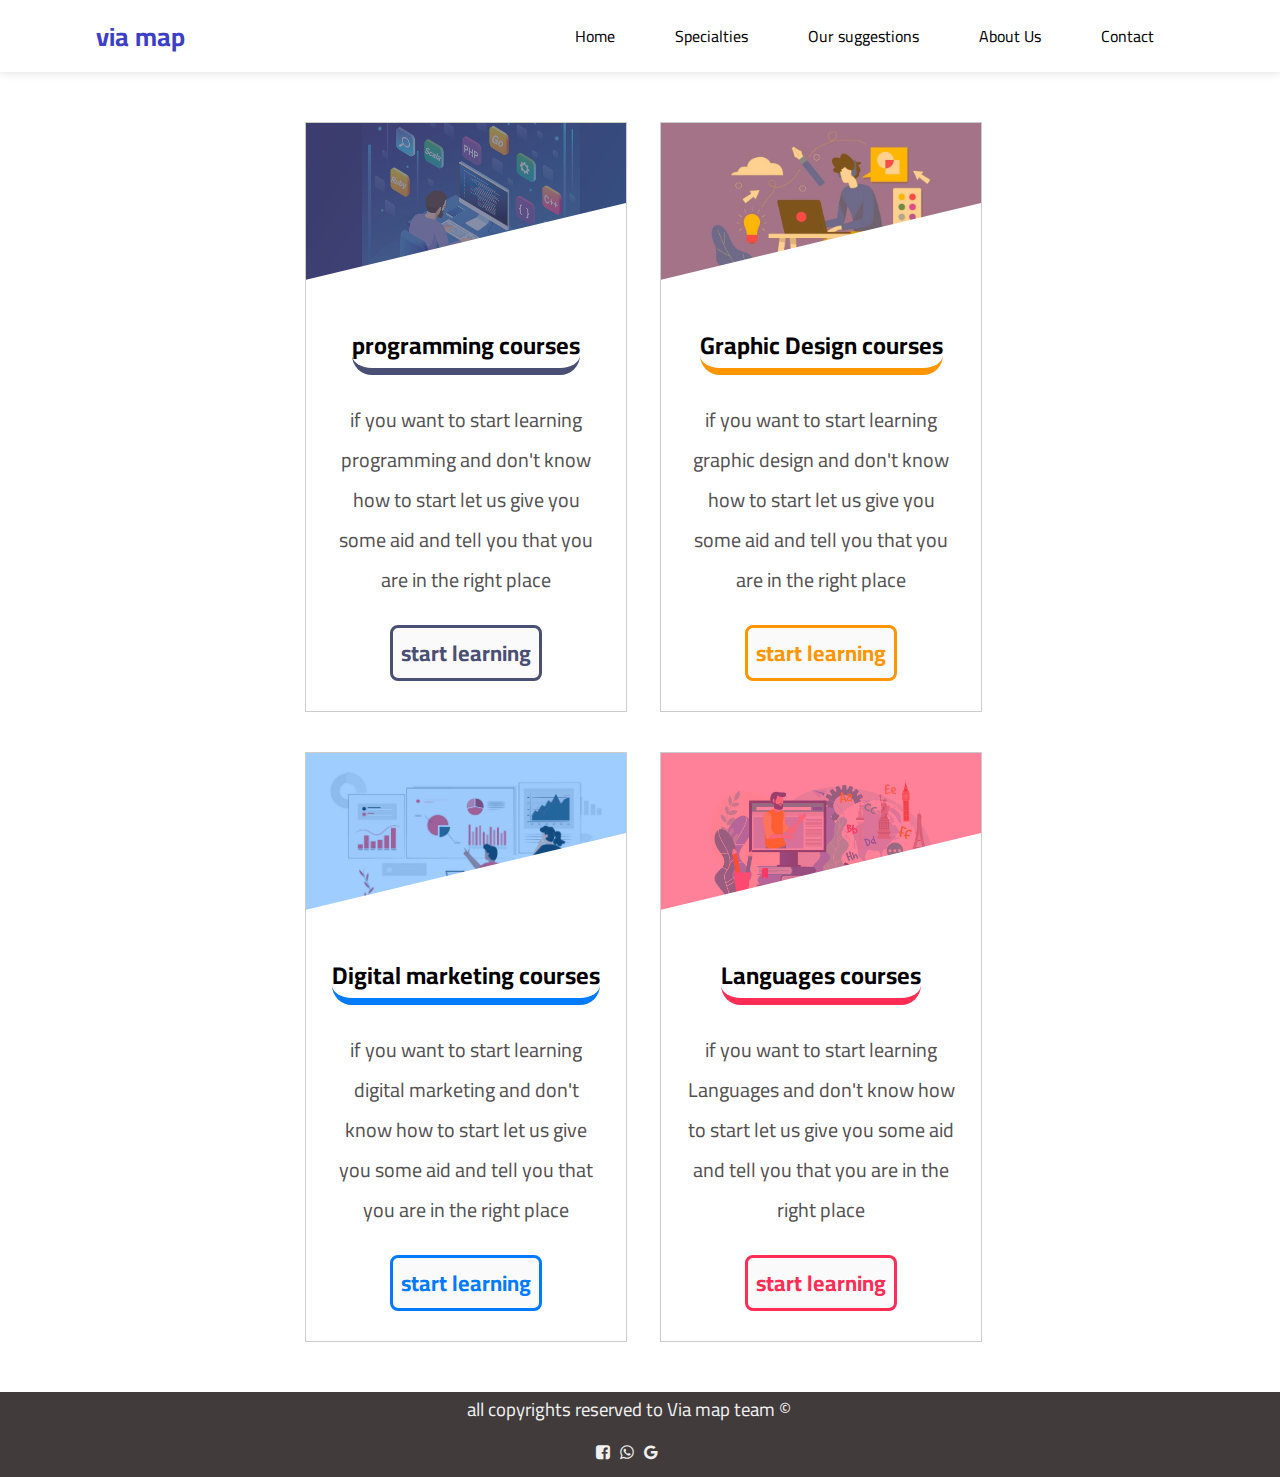
==== pages/index.html @ 40dfad51 "uploading most site pages" ====
<!DOCTYPE html>
<html lang="en">
<head>
    <meta charset="UTF-8">
    <meta http-equiv="X-UA-Compatible" content="IE=edge">
    <meta name="viewport" content="width=device-width, initial-scale=1.0">
    <title> Via Map</title>
    <link rel="stylesheet" href="../assets/css/main.css">
    <link rel="preconnect" href="https://fonts.googleapis.com">
<link rel="preconnect" href="https://fonts.gstatic.com" crossorigin>
<link href="https://fonts.googleapis.com/css2?family=Cairo:wght@200;300;400;500;600;700;800;900&display=swap" rel="stylesheet">
<link rel="stylesheet" href="https://cdnjs.cloudflare.com/ajax/libs/font-awesome/4.7.0/css/font-awesome.min.css">
</head>
<body>
        <!-- header -->
    <header>
        <div class="container">
            <a href="#" class="logo"> via map </a>
            <ul class="main-nav" >
                <li><a href="index.html">Home</a></li>
                <li  class="in-nav1"><a href="#">Specialties</a>
                    <ul>
                        <li><a href="programming.html" target="-blank"> programming</a></li>
                        <li><a href="Graphic.html">graphic design</a></li>
                        <li><a href="marketing .html">digital marketing</a></li>
                        <li><a href="Language.html">languages</a></li>
                    </ul>
                </li>
                <li><a href="#" class="in-nav2">Our suggestions</a></li>
                <li><a href="#">About Us</a></li>
                <li><a href="#">Contact</a></li>
            </ul>
            <ul href="#" class="drop-down">
                <li><a href="#"> <span style='font-size:50px; color: rgba(60, 60, 243, 0.719);'>&#9776;</span>  </a></li> 
                <ul>
                    <li><a href="index.html">Home</a></li>
                    <li><a href="#">Specialties</a></li>
                    <li><a href="#">suggestions</a></li>
                    <li><a href="#">About Us</a></li>
                    <li><a href="#">Contact</a></li>
                </ul>
            </ul>
        </div>
    </header>
        <!-- header -->
        <!-- courses -->
    <section class="courses">
        <div class="courses-container">
            <article class="box programming">
                <div class="img-holder">
                    <img src="../assets/pictuers/programming.jpg" alt="programming courses">
                </div>
                <h2>programming courses</h2>
                <p>if you want to start learning programming and don't know how to start let us give you some aid and tell you that you are in the right place </p>
                <a href="programming.html" target="-blank"> start learning</a>
            </article>

            <article class="box Graphic">
                <div class="img-holder">
                    <img src="../assets/pictuers/Graphic Design.jpg" alt="programming courses">
                </div>
                <h2>Graphic Design courses</h2>
                <p>if you want to start learning graphic design and don't know how to start let us give you some aid and tell you that you are in the right place </p>
                <a href="Graphic.html"> start learning</a>
            </article>
            <article class="box Marketing">
                <div class="img-holder">
                    <img src="../assets/pictuers/Digital Marketing.jpg" alt="programming courses">
                </div>
                <h2>Digital marketing courses</h2>
                <p>if you want to start learning digital marketing and don't know how to start let us give you some aid and tell you that you are in the right place </p>
                <a href="marketing .html"> start learning</a>
            </article>
            <article class="box Language">
                <div class="img-holder">
                    <img src="../assets/pictuers/Language.jpg" alt="Language courses">
                </div>
                <h2>Languages courses</h2>
                <p>if you want to start learning Languages and don't know how to start let us give you some aid and tell you that you are in the right place </p>
                <a href="Language.html"> start learning</a>
            </article>
        </div>
        </div>
    </section>
    <footer>
        <div class="container">
            <h3> all copyrights reserved to Via map team © </h3>
            <p>
                <a href="#"><i class="fa fa-facebook-square	"></i></a>
                <a href="#"><i class="fa fa-whatsapp"></i></a>
                <a href="#"><i class="fa fa-google"></i></a>
            </p>
        </div>
    </footer>
</body>
</html>
---- assets/css/main.css ----
*{
    margin: 0;
    padding: 0;
    list-style: none;
    text-decoration: none;
    outline: none;
    font-family: "cairo",sans-serif;
    box-sizing: border-box;
}
        /* header */
header{
    color: white;
    box-shadow: 0 0 10px #ddd;
    position: relative;
    z-index: 20;
}
header .container{
    display: flex;
    justify-content: space-between;
    align-items: center;
    position: relative;
    flex-wrap: wrap;
    width: 85%;
    margin-inline: auto;

}
header .logo{
    font-size:26px ;
    font-weight:bold ;
    height: 72px;
    color: rgb(61, 63, 199);
    display: flex;
    align-items: center;
    justify-content: center;
}
header .main-nav{
    display: flex;
    position: relative;
}
.in-nav1 ul{
    position: absolute;
    top: 64px;
    background-color: white;
    border-bottom: 4px solid rgb(58, 61, 221) ;
    border-top: 2px solid #ddd;
    display: none;
    margin-block: 10px;
    left: 97px;
}
.in-nav1 ul a{
    display: flex;
    padding-inline: 15px;
    padding-block: 20px;
    color: rgb(0, 0, 0);
}
.in-nav1 ul a:hover{
    background-color: #fafafa;
    color: rgb(61, 63, 199);
    transition: 0.5s;
}
.in-nav1:hover>ul{
    display: block;
    z-index: 10;
}
header .main-nav > li > a{
    color: rgb(0, 0, 0);
    display: flex;
    align-items: center;
    justify-content: center;
    height: 72px;
    padding: 0 30px;
    transition: 0.3s;
}

header .drop-down{
    font-size:20px ;
    font-weight:bold ;
    height: 72px;
    color: rgb(155, 127, 255);
    display: flex;
    align-items: center;
    justify-content: center;
    display: none;
    position: relative;
    margin-block: 20px;
}
header .main-nav > li > a:hover{
    background-color: #fafafa;
    border-top:4px solid rgb(58, 61, 221) ;
    color: rgb(61, 63, 199);
    transition: 0.3s;
}
header .drop-down ul{
    position: absolute;
    top: 90px;
    background-color: white;
    border-bottom: 4px solid rgb(58, 61, 221) ;
    display: none;
}
header .drop-down:hover> ul{
    top: 73px;
    transition: 0.8s;
    display: block;
    border-top: 2px solid #ddd;
    padding: 10px;
    z-index: 10;
}
header .drop-down ul li a{
    display: flex;
    color: rgb(0,0,0);
    padding-block: 10px;
}
header .drop-down ul li :hover{
    background-color: #fafafa;
    color: rgb(61, 63, 199);
    transition: 0.5s;
}
@media(max-width: 900px){
    header .drop-down{
        display: flex;

    }
    header .main-nav{
        display: none;
    }
}
    /* header */
    /* courses */
    
.courses{
    padding-top: 50px;
    padding-bottom: 50px;
    background-color: white;
    position: relative;
    margin-inline: auto ;
}
.courses-container{
    display: grid;
    grid-template-columns: repeat(auto-fill,minmax(300px, 1fr));
    gap: 40px;
    max-width: 670px;
    margin-inline: auto;
}
.courses .courses-container .box{
    text-align: center;
    border: 1px solid #ccc;
    margin-inline: auto;
    width: 322px;
}
.courses .courses-container .box .img-holder{
    position: relative;
    overflow: hidden;
    margin-inline: auto;
    height: 200px;
}
.courses .courses-container .box .img-holder::before{
    content: '';
    position: absolute;
    top: 0;
    left: 0;
    width: 100%;
    height: 100%;
}
.courses .courses-container .box .img-holder::after{
    content: '';
    position: absolute;
    bottom: 0;
    right: 0;
    border-style: solid;
    border-width: 0 0 120px 500px;
    border-color:transparent transparent #ffff transparent  ;
}
.courses .courses-container .box:hover .img-holder::after{
    border-width: 120px 500px 120px 0;
    transition: 0.5s;
}
.courses .courses-container .box h2{
    border-bottom: 7px solid red;
    border-radius: 20px ;
    width: fit-content;
    margin: auto;
}

.courses .courses-container .box p{
    line-height: 2;
    font-size: 20px;
    margin: 0 0;
    padding: 25px;
    color: rgb(83, 80, 80);
}
.courses .courses-container .box a{
    border: 3px solid red;
    display: block;
    width: fit-content;
    font-size: 22px;
    font-weight: bold;
    margin: 0 auto 30px;
    padding: 4px 8px;
    border-radius: 8px;
}
.courses .courses-container .box .img-holder img{
    max-width: 100%;
    height: 100%;
}

.courses .courses-container .programming a{
    border-color:  #4a4f74;
    color: #4a4f74;
    background:linear-gradient(to right,#4a4f74 50%,#fafafa 50% );
    background-size: 200% 100%;
    background-position: right bottom;
    transition: .5s;
}
.courses .courses-container .programming a:hover{
    background-position: left bottom;
    color: #fafafa;
}
.courses .courses-container .programming .img-holder::before{
    background-color: #4a4f7499;
}
.courses .courses-container .programming h2{
    border-bottom: 7px solid #4a4f74;
}

.courses .courses-container .Graphic a{
    border-color:  #ff9500;
    color: #ff9500;
    background:linear-gradient(to right,#ff9500 50%,#fafafa 50% );
    background-size: 200% 100%;
    background-position: right bottom;
    transition: .5s;
}
.courses .courses-container .Graphic a:hover{
    background-position: left bottom;
    color: #fafafa;
}
.courses .courses-container .Graphic .img-holder::before{
    background-color: #ff95006e;
}
.courses .courses-container .Graphic h2{
    border-bottom: 7px solid #ff9500;
}

.courses .courses-container .Marketing a{
    border-color:  #007aff;
    color: #007aff;
    background:linear-gradient(to right,#007aff 50%,#fafafa 50% );
    background-size: 200% 100%;
    background-position: right bottom;
    transition: .5s;
}
.courses .courses-container .Marketing a:hover{
    background-position: left bottom;
    color: #fafafa;
}
.courses .courses-container .Marketing .img-holder::before{
    background-color: #007bff60;
}
.courses .courses-container .Marketing h2{
    border-bottom: 7px solid #007aff;
}

@media(max-width:733px){
.courses-container{
    width: 300px;
    }
}

.courses .courses-container .Language a{
    border-color:  #ff2d55;
    color: #ff2d55;
    background:linear-gradient(to right,#ff2d55 50%,#fafafa 50% );
    background-size: 200% 100%;
    background-position: right bottom;
    transition: .5s;
}
.courses .courses-container .Language a:hover{
    background-position: left bottom;
    color: #fafafa;
}
.courses .courses-container .Language .img-holder::before{
    background-color: #ff2d5599;
}
.courses .courses-container .Language h2{
    border-bottom: 7px solid #ff2d55;
}

    /* footer */
footer{
    background-color: rgb(65, 59, 59);
}
footer .container{
    display: block;
    width: 347px;
    margin-inline: auto;
}
footer .container h3{
    color: #f0f0f0;
    font-weight: 400;
}
footer .container p{
    margin-inline: auto;
    width: 114px;
    padding-inline: 10px;
    color: #f0f0f0;
    font-weight: 300;
    padding: 10px;
}
footer .container a{
    color: #f0f0f0;
    padding: 3px;
}
footer .container a:hover{
    color: #c23131;
}
    /* footer */
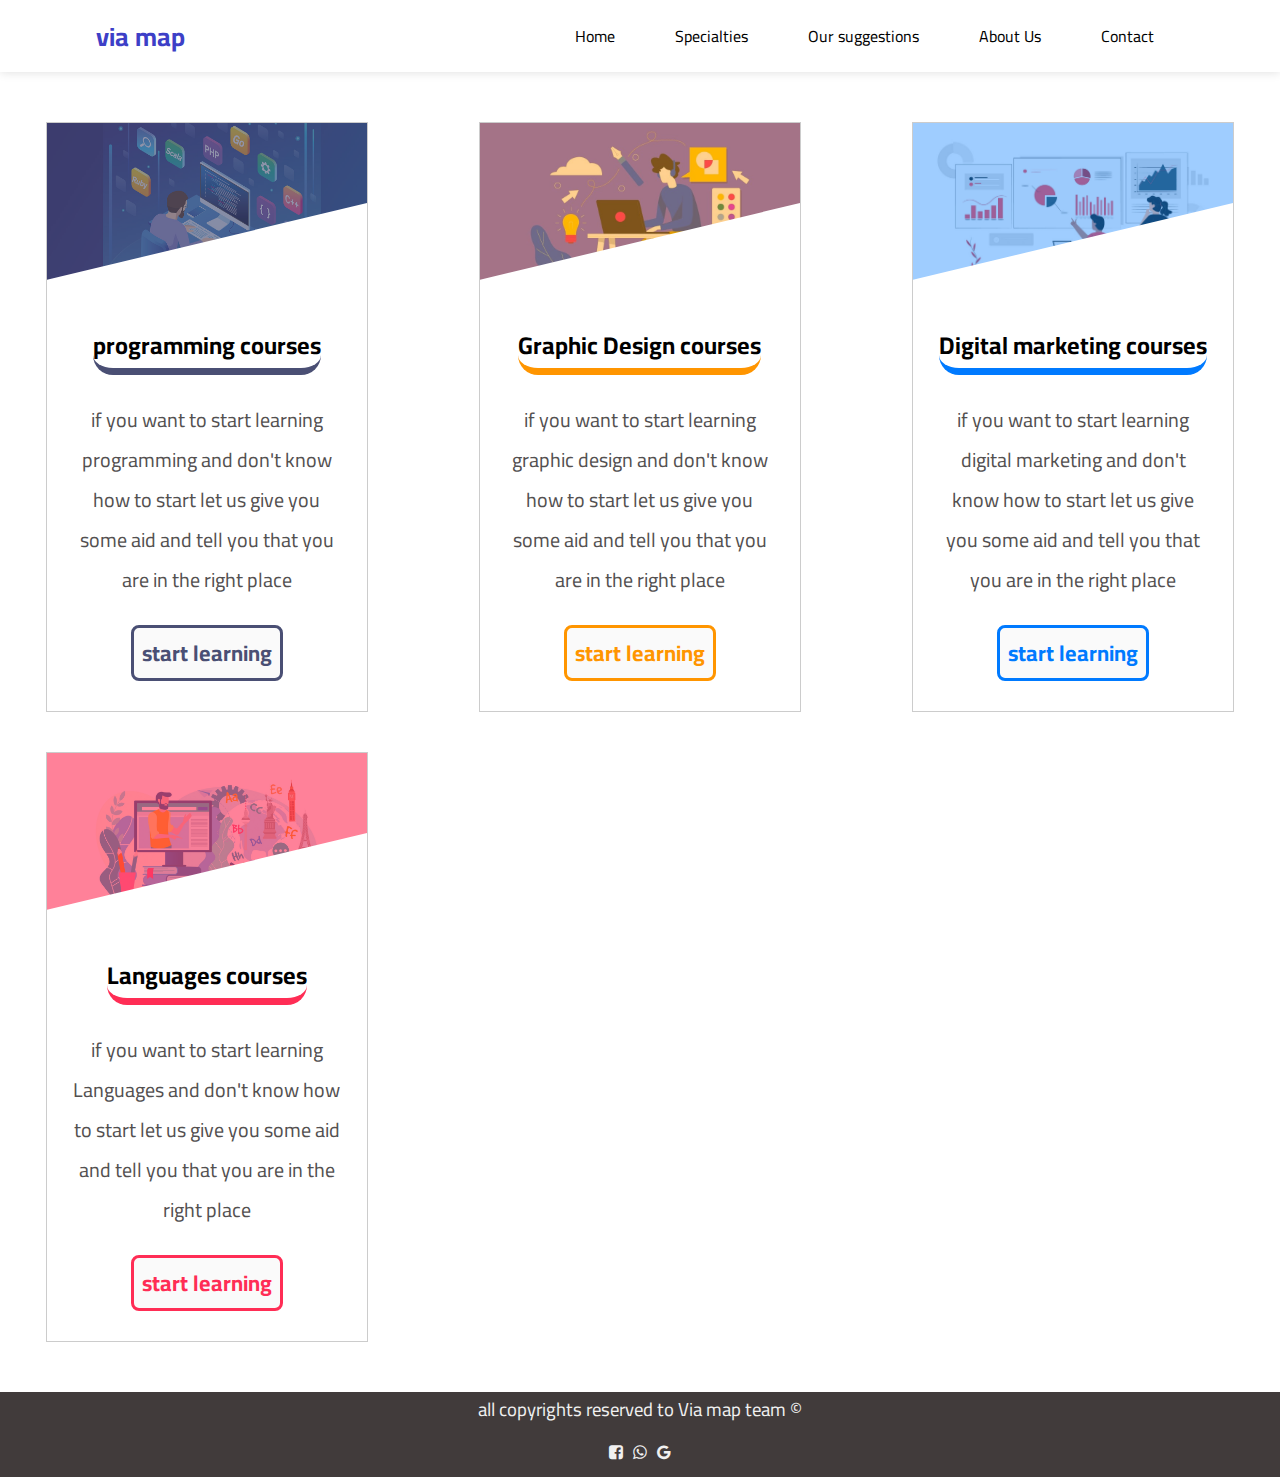
==== commit a544bf00: "sitting some more pages & edithig some styles" ====
--- a/pages/index.html
+++ b/pages/index.html
@@ -15,7 +15,7 @@
         <!-- header -->
     <header>
         <div class="container">
-            <a href="#" class="logo"> via map </a>
+            <a href="index.html" class="logo"> via map </a>
             <ul class="main-nav" >
                 <li><a href="index.html">Home</a></li>
                 <li  class="in-nav1"><a href="#">Specialties</a>
--- a/assets/css/main.css
+++ b/assets/css/main.css
@@ -136,10 +136,10 @@
 }
 .courses-container{
     display: grid;
-    grid-template-columns: repeat(auto-fill,minmax(300px, 1fr));
+    grid-template-columns: repeat(auto-fill,minmax(300px, 2fr));
     gap: 40px;
-    max-width: 670px;
-    margin-inline: auto;
+    margin-inline: 10px;
+
 }
 .courses .courses-container .box{
     text-align: center;
@@ -260,12 +260,6 @@
     border-bottom: 7px solid #007aff;
 }
 
-@media(max-width:733px){
-.courses-container{
-    width: 300px;
-    }
-}
-
 .courses .courses-container .Language a{
     border-color:  #ff2d55;
     color: #ff2d55;
@@ -289,20 +283,14 @@
 footer{
     background-color: rgb(65, 59, 59);
 }
-footer .container{
-    display: block;
-    width: 347px;
-    margin-inline: auto;
-}
+
 footer .container h3{
     color: #f0f0f0;
+    text-align: center;
     font-weight: 400;
 }
 footer .container p{
-    margin-inline: auto;
-    width: 114px;
-    padding-inline: 10px;
-    color: #f0f0f0;
+    text-align: center;
     font-weight: 300;
     padding: 10px;
 }
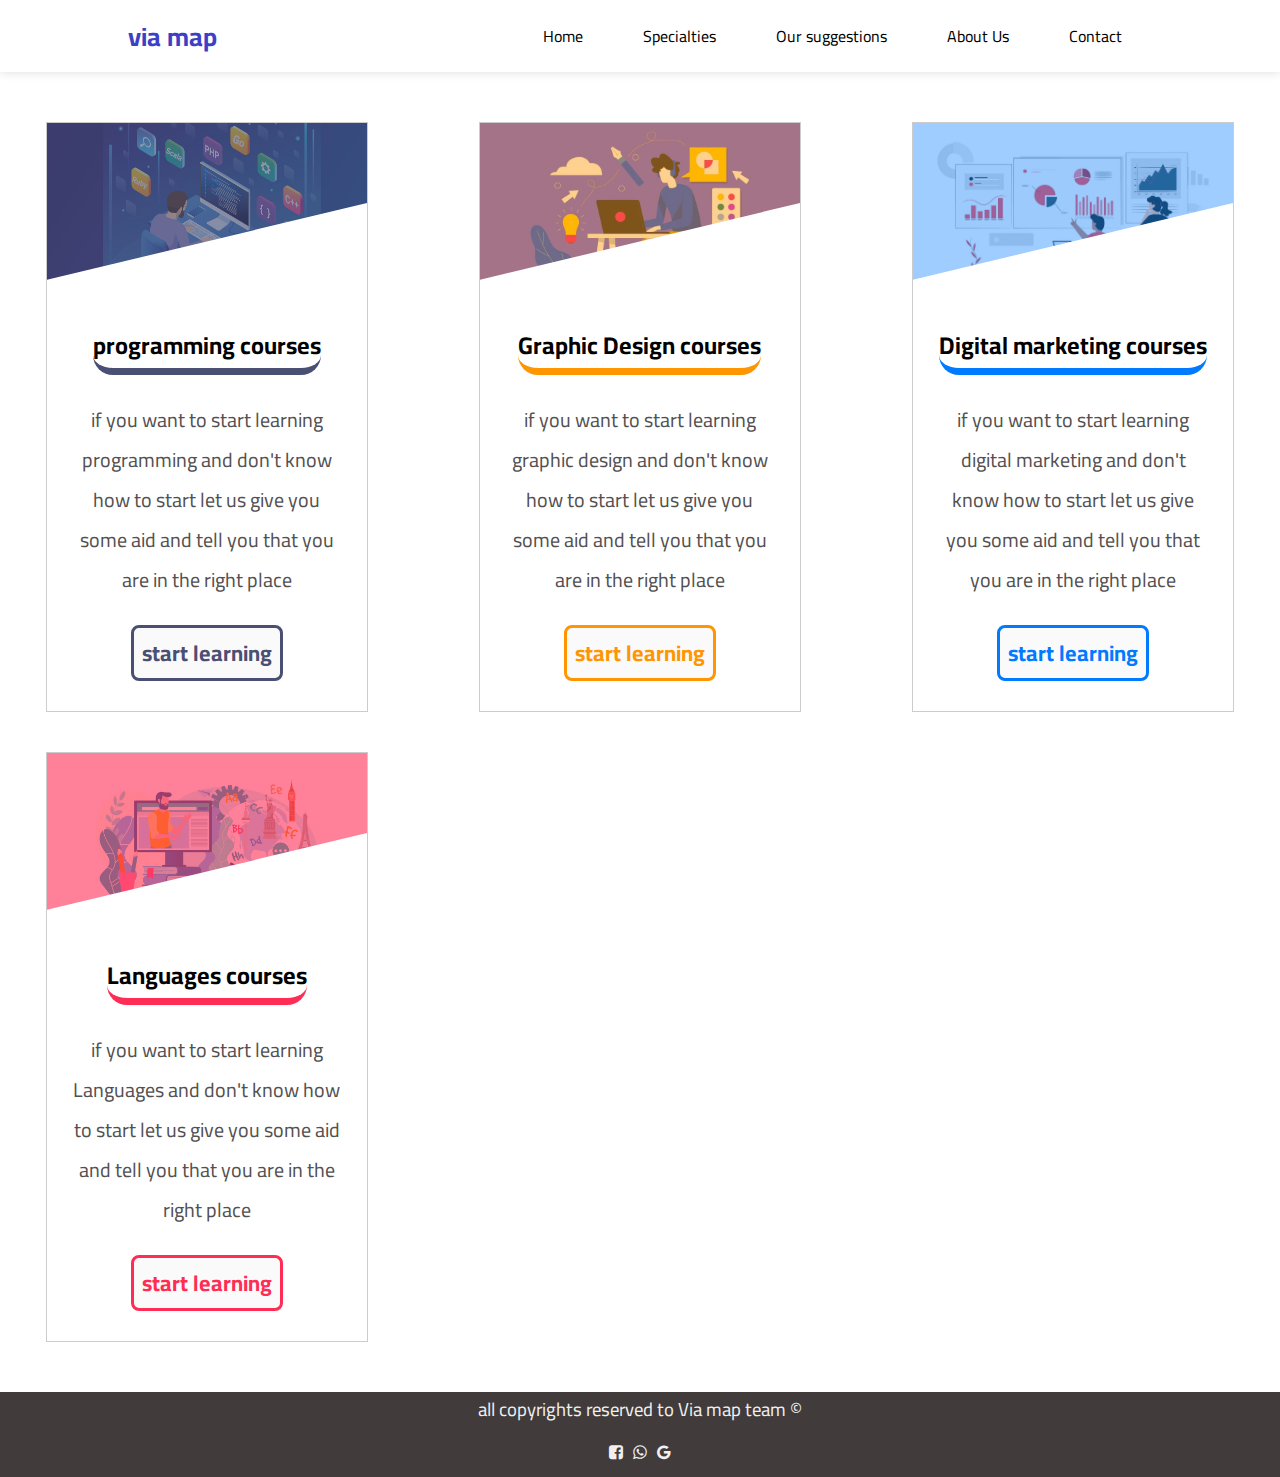
==== commit 539551db: "adding animtaited back ground & editing som css codes" ====
--- a/pages/index.html
+++ b/pages/index.html
@@ -34,7 +34,7 @@
                 <li><a href="#"> <span style='font-size:50px; color: rgba(60, 60, 243, 0.719);'>&#9776;</span>  </a></li> 
                 <ul>
                     <li><a href="index.html">Home</a></li>
-                    <li><a href="#">Specialties</a></li>
+                    <li><a href="index.html">Specialties</a></li>
                     <li><a href="#">suggestions</a></li>
                     <li><a href="#">About Us</a></li>
                     <li><a href="#">Contact</a></li>
--- a/assets/css/main.css
+++ b/assets/css/main.css
@@ -20,7 +20,7 @@
     align-items: center;
     position: relative;
     flex-wrap: wrap;
-    width: 85%;
+    width: 80%;
     margin-inline: auto;
 
 }
@@ -94,13 +94,14 @@
     position: absolute;
     top: 90px;
     background-color: white;
-    border-bottom: 4px solid rgb(58, 61, 221) ;
-    display: none;
+    border-bottom: 4px solid rgb(58, 61, 221);
+    max-height: 0;
+    overflow: hidden;
 }
 header .drop-down:hover> ul{
     top: 73px;
     transition: 0.8s;
-    display: block;
+    max-height: 400px;
     border-top: 2px solid #ddd;
     padding: 10px;
     z-index: 10;
@@ -109,6 +110,7 @@
     display: flex;
     color: rgb(0,0,0);
     padding-block: 10px;
+    font-weight: 400;
 }
 header .drop-down ul li :hover{
     background-color: #fafafa;
@@ -283,7 +285,11 @@
 footer{
     background-color: rgb(65, 59, 59);
 }
-
+footer .container{
+    display: block;
+    width: 347px;
+    margin-inline: auto;
+}
 footer .container h3{
     color: #f0f0f0;
     text-align: center;
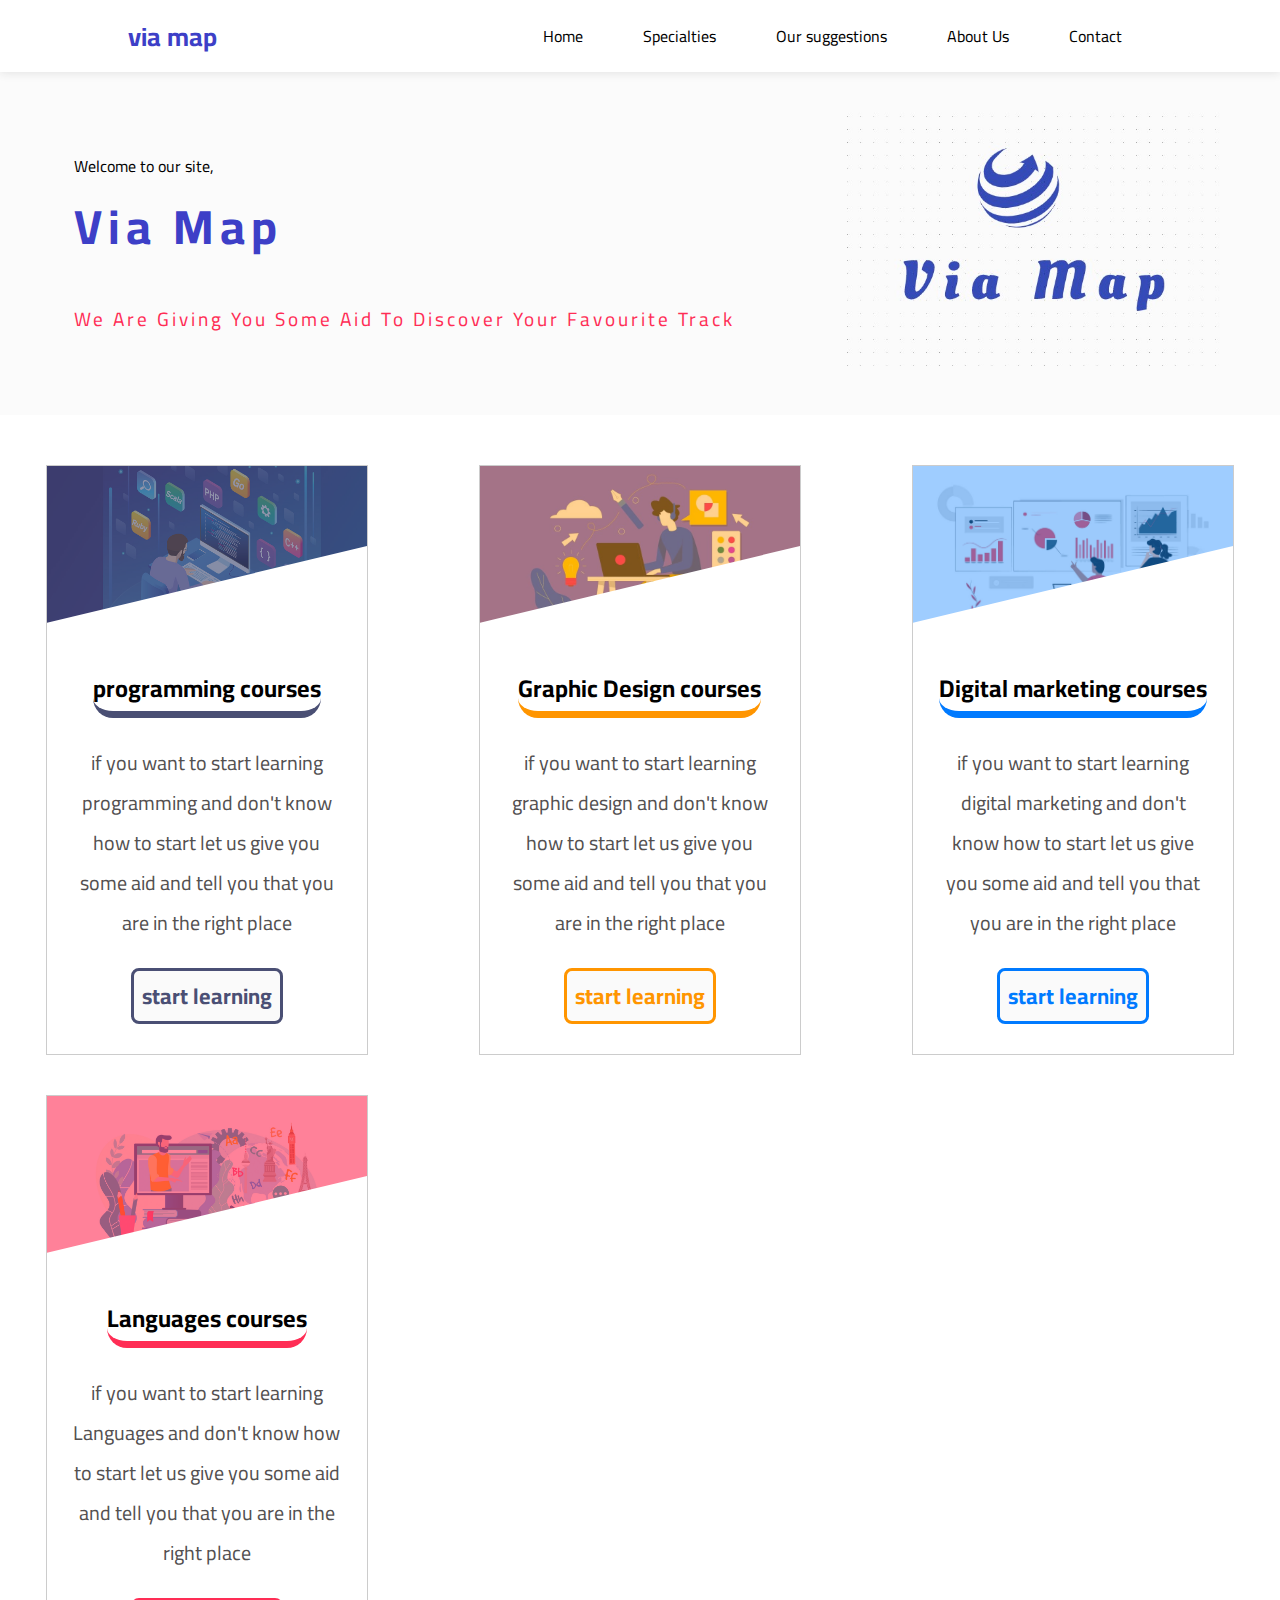
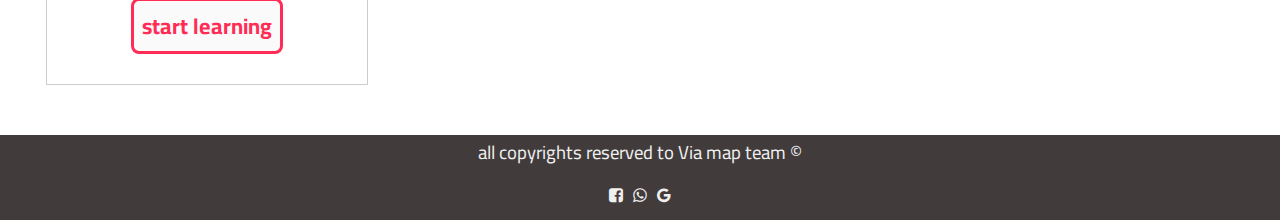
==== commit 5222a3b4: "adding logo section & editing animaited background styles" ====
--- a/pages/index.html
+++ b/pages/index.html
@@ -14,35 +14,52 @@
 <body>
         <!-- header -->
     <header>
-        <div class="container">
-            <a href="index.html" class="logo"> via map </a>
-            <ul class="main-nav" >
-                <li><a href="index.html">Home</a></li>
-                <li  class="in-nav1"><a href="#">Specialties</a>
-                    <ul>
-                        <li><a href="programming.html" target="-blank"> programming</a></li>
-                        <li><a href="Graphic.html">graphic design</a></li>
-                        <li><a href="marketing .html">digital marketing</a></li>
-                        <li><a href="Language.html">languages</a></li>
-                    </ul>
-                </li>
-                <li><a href="#" class="in-nav2">Our suggestions</a></li>
-                <li><a href="#">About Us</a></li>
-                <li><a href="#">Contact</a></li>
-            </ul>
-            <ul href="#" class="drop-down">
-                <li><a href="#"> <span style='font-size:50px; color: rgba(60, 60, 243, 0.719);'>&#9776;</span>  </a></li> 
-                <ul>
+        <nav>
+            <div class="container">
+                <a href="index.html" class="logo"> via map </a>
+                <ul class="main-nav" >
                     <li><a href="index.html">Home</a></li>
-                    <li><a href="index.html">Specialties</a></li>
-                    <li><a href="#">suggestions</a></li>
+                    <li  class="in-nav1"><a href="#">Specialties</a>
+                        <ul>
+                            <li><a href="programming.html" target="-blank"> programming</a></li>
+                            <li><a href="Graphic.html">graphic design</a></li>
+                            <li><a href="marketing .html">digital marketing</a></li>
+                            <li><a href="Language.html">languages</a></li>
+                        </ul>
+                    </li>
+                    <li><a href="#" class="in-nav2">Our suggestions</a></li>
                     <li><a href="#">About Us</a></li>
                     <li><a href="#">Contact</a></li>
                 </ul>
-            </ul>
-        </div>
+                <ul href="#" class="drop-down">
+                    <li><a href="#"> <span style='font-size:50px; color: rgba(60, 60, 243, 0.719);'>&#9776;</span>  </a></li> 
+                    <ul>
+                        <li><a href="index.html">Home</a></li>
+                        <li><a href="index.html">Specialties</a></li>
+                        <li><a href="#">suggestions</a></li>
+                        <li><a href="#">About Us</a></li>
+                        <li><a href="#">Contact</a></li>
+                    </ul>
+                </ul>
+            </div>
+        </nav>    
     </header>
         <!-- header -->
+        <!-- Welcoming -->
+        <section class="Welcoming">
+            <div class="container">
+                <div class="w">
+                    <p class="p"> Welcome to our site,</p>
+                    <h1> Via Map</h1>
+                    <p class="p2"> We Are Giving You  Some Aid To Discover Your Favourite Track</p>
+                </div>
+                <div>
+                    <div class="logo-container">
+                        <img src="../assets/pictuers/logo.jpg" alt="logo">
+                    </div>
+                </div>
+            </div>
+        </section>
         <!-- courses -->
     <section class="courses">
         <div class="courses-container">
--- a/assets/css/main.css
+++ b/assets/css/main.css
@@ -82,7 +82,6 @@
     justify-content: center;
     display: none;
     position: relative;
-    margin-block: 20px;
 }
 header .main-nav > li > a:hover{
     background-color: #fafafa;
@@ -92,14 +91,14 @@
 }
 header .drop-down ul{
     position: absolute;
-    top: 90px;
+    top: 72px;
     background-color: white;
     border-bottom: 4px solid rgb(58, 61, 221);
     max-height: 0;
     overflow: hidden;
 }
 header .drop-down:hover> ul{
-    top: 73px;
+    top: 72px;
     transition: 0.8s;
     max-height: 400px;
     border-top: 2px solid #ddd;
@@ -127,6 +126,42 @@
     }
 }
     /* header */
+    /* Welcoming */
+.Welcoming{
+    background-color: #dddddd21;
+
+}
+.Welcoming .container{
+    display: flex;
+    justify-content: space-around;
+    align-items: center;
+    padding-block: 40px;
+    flex-wrap: wrap;
+}
+.Welcoming .w{
+    margin-left: 20px;
+}
+.Welcoming .p {
+    font-size: 1rem;
+}
+.Welcoming h1 {
+    font-size: 3rem;
+    letter-spacing: 6px;
+    color: rgb(61, 63, 199);
+    margin-block:0px 30px ;
+}
+.Welcoming .p2 {
+    font-size: 1.2rem;
+    letter-spacing: 3px;
+    color: #ff2d55;
+}
+.logo-container{
+    width: 30vw;
+}
+.logo-container img{
+    width: 100%;
+}
+
     /* courses */
     
 .courses{
